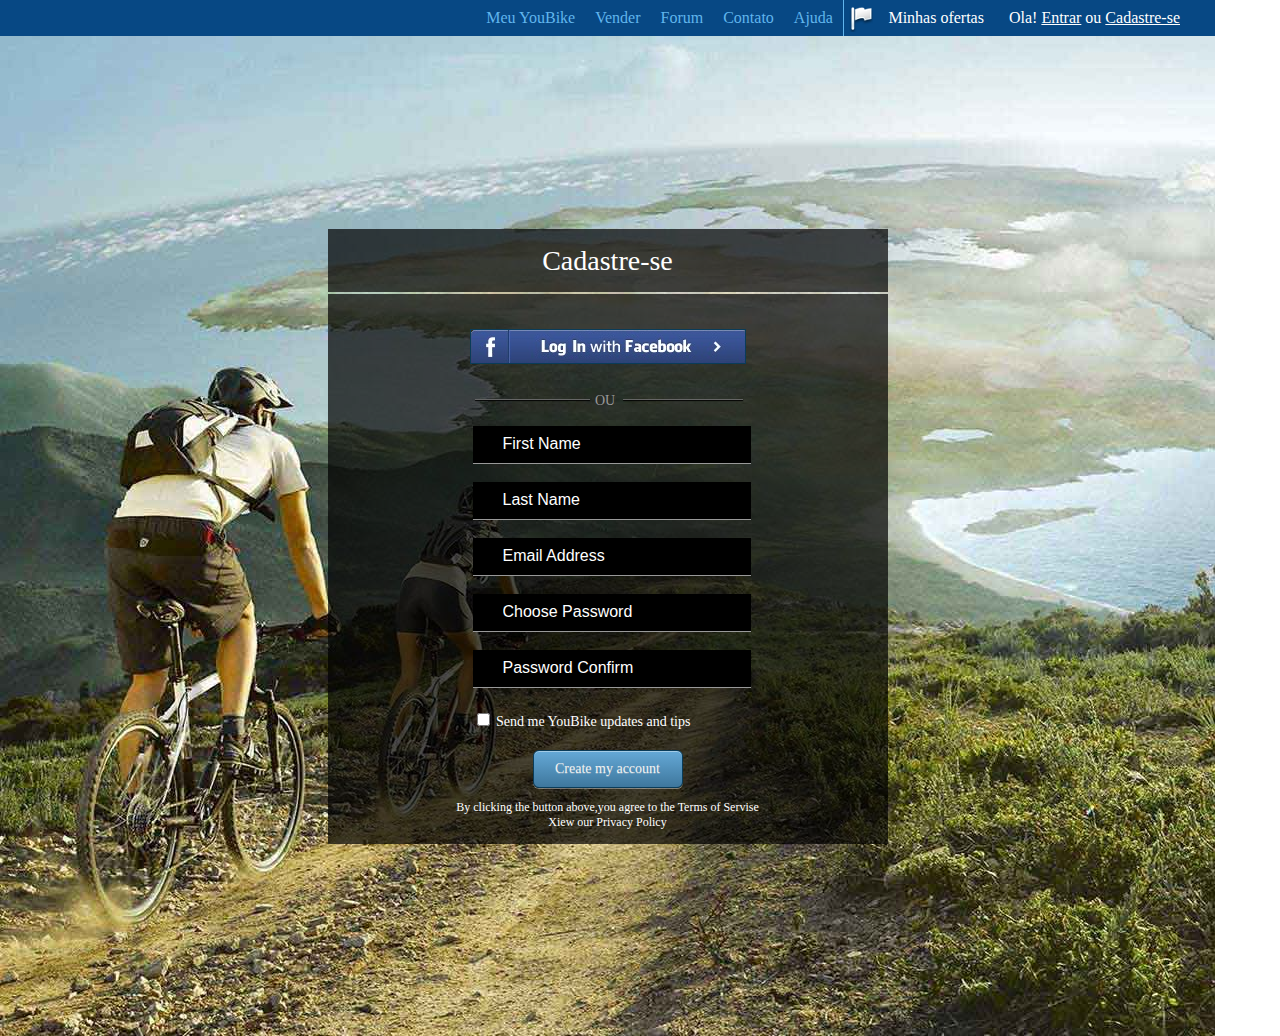
==== Cadastre/index.html @ 14b41f23 "added home work 5" ====
<!DOCTYPE html>
<html lang="en">
<head>
	<meta charset="UTF-8">
	<title>Home work 5</title>
	<link rel="stylesheet" type="text/css" href="css/reset.css">
	<link rel="stylesheet" type="text/css" href="css/style.css">
<style>
	.btn{
    width: 276px;
    height: 35px;
    border: 1px solid #0a3c59;
    background: url("img/facebook.png");
    cursor:pointer;
    color: rgba(0, 0, 0, 0);
    }
	.container{
		background-image: url("img/bg.jpg");
}
	</style>
	</head>
	

<body>
	<header>
		<div class="top_menu">
			<ul class="top">
				<li>
					<a href="#">
						Ola!
						<span>Entrar</span>
						ou
						<span>Cadastre-se</span>
					</a>
				</li>
				<li>
					<a class="Minhas" href="#">
						<img src="img/flag.png" alt=""><p>Minhas ofertas</p></a>
				</li>
				<li>
					<a href="#">Ajuda</a>
				</li>
				<li>
					<a href="#">Contato</a>
				</li>
				<li>
					<a href="#">Forum</a>
				</li>
				<li>
					<a href="#">Vender</a>
				</li>
				<li>
					<a href="#">Meu YouBike</a>
				</li>

			</ul>
		</div>
	</header>
	<div class="container">
		<div class="box">
			<div class="name">
				<h1>Cadastre-se</h1>
			</div>
			<div class="input">
			  <div class="facebook">
				<button class="btn">Отправить</button>
			</div>
				<div class="ou">
					<div class="line1"></div>
					<div class="line2"></div>
					<p>OU</p>
				</div>
				<form action="/">
					<input class="fname" type="text" name="first_name" placeholder ="First Name">
					<input class="lname" type="text" name="last_name" placeholder="Last Name">
					<input class="mail" type="email" name="email" placeholder="Email Address">
					<input class="pass" type="password" name="password" placeholder="Choose Password">
					<input class="cpass" type="password" name="conf_pass" placeholder="Password Confirm">
					<div class="chk">
						<input class="subsc" type="checkbox" name="subscribe" id="sub">
						<label for="sub">Send me YouBike updates and tips</label>
					</div>
					<button class="btn_acc">Create my account</button>
					<div class="btn_text">
						<p>By clicking the button above,you agree to the Terms of Servise</p>
						<p>Xiew our Privacy Policy</p>
					</div>
				</form>
			</div>
		</div>
	</div>
</body>
</html>
---- Cadastre/css/style.css ----
@font-face {
    font-family: 'Helvetica Neu Regular';
    src: url('fonts/helveticaneue-thin-webfont.woff2') format('woff2'),
         url('fonts/helveticaneue-thin-webfont.woff') format('woff'),
         url('fonts/helveticaneue-thin-webfont.ttf') format('truetype');
    font-weight: normal;
    font-style: normal;
}
html{
	height: 100%;
}
body{
	margin: 0;
	padding: 0;
	height: 100%;
	font-family: "Helvetica Neu Regular", tahoma;
	font-size: 14px;
	}
header{
	width: 1215px;
	height: 36px;
}
.top_menu{
	width: 1215px;
	background: #074884;
	height: 100%;
}
.top{
	height: 100%;
	display: block;
}
.top_menu ul{
	display: block;
    margin: 0;
    padding: 0;
} 
.top_menu li:nth-child(3):hover,
.top_menu li:nth-child(4):hover,
.top_menu li:nth-child(5):hover,
.top_menu li:nth-child(6):hover,
.top_menu li:nth-child(7):hover{
	background: #4eabda;
	color: white;

}
.top_menu li{
	height: 100%;
	float: right;
	padding-right: 10px;
	padding-left: 10px;
}
.top_menu li:nth-child(2){
	display: block;
	border-left: 1px solid #60b5ed;
	padding-left: 0;
	padding-top: 0;
	width: 140px;
	margin-top: 0;
}
.top_menu li:nth-child(1){
	margin-right: 25px;
}
.top_menu a:hover{
	color: white;
}
.top_menu li:nth-child(1):hover,
.top_menu li:nth-child(2):hover{
	background: linear-gradient(to top, #2e7ac4, #4faedb);
}
.top_menu img{
	margin-top: 5px;
}
.top_menu a{
	line-height: 35px;
	display: block;
	height: 100%;
	text-decoration: none;
	color: #60b5ed;
	font-size: 16px;
}
.top_menu > ul > li > a > span{
	text-decoration: underline;
}
.top_menu > ul > li:nth-child(1) a,
.top_menu > ul > li:nth-child(2) a{
	color: white;
	text-decoration: none;
	padding-left: 5px;
}

li p{
	margin: 0;
	display: block;
	float: right;
	margin-top: 0px;
}

.container{
	background-image: url("img/bg.jpg");
	width: 1215px;
	height: 1000px;
	display: flex;
    align-items: center;
    justify-content: center;
}
.box{
    
	width: 560px;
	height: 615px;
}
.name{
	height: 63px;
	text-align: center;
	background: rgba(0, 0, 0, 0.7);
	margin: 0;
	color: #ffffff;
	}
.name h1{
	margin: 0;
	line-height: 63px;
	font-weight: 300;
}
.input{
	height: 515px;
	margin-top: 2px;
	background: rgba(0, 0, 0, 0.7);
	padding-top: 35px;
}
.facebook{
	width: 276px;
	height: 35px;
	margin: 0 auto;
}


.line1{
	width: 115px;
	float: left;
	border-bottom: 1px solid #666666;
 	box-shadow: 0px 1px 1px 0px #000000;
  	margin-left: 147px;
	margin-top: 5px;
}
.line2{
	width: 120px;
	float: right;
	border-bottom: 1px solid #666666;
 	box-shadow: 0px 1px 1px 0px #000000;
	margin-right: 145px;
	margin-top: 5px;
}
.ou p{
	color: #999999;
	margin: 0 auto;
	margin-top: 30px;
	width: 25px;
}
.fname,
.lname,
.mail,
.pass,
.cpass
{
	width: 246px;
	height: 35px;
	margin-left:145px;
	margin-top: 18px;
	padding-left: 30px;
	background: #000;
	color: #fff;
	border-top: 0;
	border-left: 0;
	border-right: 0;
	border-bottom: 1px solid #999999;
}
.subsc{
	color: #fff;
	display: inline-block;
	}
.chk{
	width: 276px;
	height: 35px;
	margin-left:145px;
	margin-top: 22px;
}
.btn_acc{
	margin-left: 205px;
	margin-top: 5px;
	width: 150px;
   height: 38px;
   border: 1px solid #0a3c59;
   background: #3e779d;
   background: -webkit-gradient(linear, left top, left bottom, from(#65a9d7), to(#3e779d));
   background: -webkit-linear-gradient(to top, #2e7ac4, #4eabda);
   background: -moz-linear-gradient(to top, #2e7ac4, #4eabda);
   background: -ms-linear-gradient(to top, #2e7ac4, #4eabda);
   background: -o-linear-gradient(to top, #2e7ac4, #4eabda);
   background-image: -ms-linear-gradient(to top, #2e7ac4 0%, #4eabda 100%);
   /*padding: 12px 24px;*/
   -webkit-border-radius: 6px;
   -moz-border-radius: 6px;
   border-radius: 6px;
   -webkit-box-shadow: rgba(255,255,255,0.4) 0 1px 0, inset rgba(255,255,255,0.4) 0 1px 0;
   -moz-box-shadow: rgba(255,255,255,0.4) 0 1px 0, inset rgba(255,255,255,0.4) 0 1px 0;
   box-shadow: rgba(255,255,255,0.4) 0 1px 0, inset rgba(255,255,255,0.4) 0 1px 0;
   text-shadow: #7ea4bd 0 1px 0;
   color: #eff1f2;
   font-size: 14px;
   font-family: "Helvetica Neu Regular", tahoma;
   text-decoration: none;
   vertical-align: middle;
}
label{
	color: white;
}
.fname:focus,
.lname:focus,
.mail:focus,
.pass:focus,
.cpass:focus{
	background: #1b5288;
-webkit-box-shadow: 0px 0px 13px 3px rgba(104,155,204,1);
-moz-box-shadow: 0px 0px 13px 3px rgba(104,155,204,1);
box-shadow: 0px 0px 13px 3px rgba(104,155,204,1);
}
::-webkit-input-placeholder
{
font-size: 16px;
color: #fff;
}
::-moz-placeholder
{
font-size: 16px;
color: #fff;
}
:-moz-placeholder
{
font-size: 16px;
color: #fff;
}
:-ms-input-placeholder
{
font-size: 16px;
color: #fff;
}
.btn_text p{
	color:#fff;
	font-size:12px;
	text-align: center;
	line-height: 15px;
	margin: 0;
}
.btn_text{
	margin-top: 12px;
}
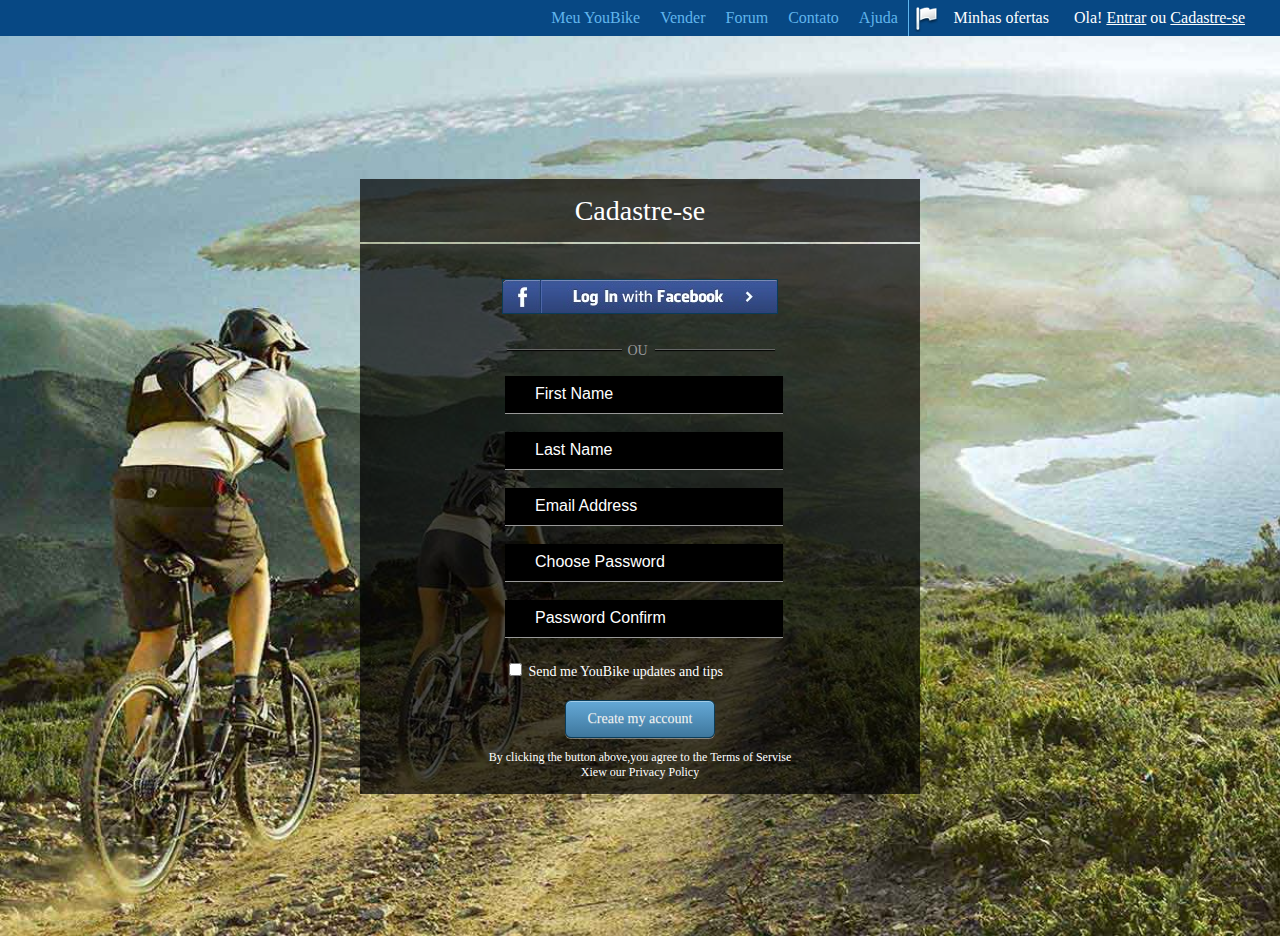
==== commit b3153c33: "correction_1" ====
--- a/Cadastre/index.html
+++ b/Cadastre/index.html
@@ -2,6 +2,7 @@
 <html lang="en">
 <head>
 	<meta charset="UTF-8">
+	<meta name="vieport" content="width=device-width, initial-scale=1.0">
 	<title>Home work 5</title>
 	<link rel="stylesheet" type="text/css" href="css/reset.css">
 	<link rel="stylesheet" type="text/css" href="css/style.css">
@@ -14,8 +15,18 @@
     cursor:pointer;
     color: rgba(0, 0, 0, 0);
     }
-	.container{
-		background-image: url("img/bg.jpg");
+	body>.container{
+		/*background-image: url("img/bg.jpg");*/
+		
+	margin: 0;
+	padding: 0;
+	/*height: 100%;*/
+	font-family: "Helvetica Neu Regular", tahoma;
+	font-size: 14px;
+	background: url("img/bg.jpg") no-repeat center center;
+	height: 100vh;
+	background-size: cover;
+	
 }
 	</style>
 	</head>
@@ -71,11 +82,11 @@
 					<p>OU</p>
 				</div>
 				<form action="/">
-					<input class="fname" type="text" name="first_name" placeholder ="First Name">
-					<input class="lname" type="text" name="last_name" placeholder="Last Name">
-					<input class="mail" type="email" name="email" placeholder="Email Address">
-					<input class="pass" type="password" name="password" placeholder="Choose Password">
-					<input class="cpass" type="password" name="conf_pass" placeholder="Password Confirm">
+					<input class="fname" type="text" name="first_name" required placeholder ="First Name">
+					<input class="lname" type="text" name="last_name" required placeholder="Last Name">
+					<input class="mail" type="email" name="email" required placeholder="Email Address">
+					<input class="pass" type="password" name="password" required placeholder="Choose Password">
+					<input class="cpass" type="password" name="conf_pass" required placeholder="Password Confirm">
 					<div class="chk">
 						<input class="subsc" type="checkbox" name="subscribe" id="sub">
 						<label for="sub">Send me YouBike updates and tips</label>
--- a/Cadastre/css/style.css
+++ b/Cadastre/css/style.css
@@ -12,16 +12,19 @@
 body{
 	margin: 0;
 	padding: 0;
-	height: 100%;
+	/*height: 100%;*/
 	font-family: "Helvetica Neu Regular", tahoma;
 	font-size: 14px;
+	background: url("img/bg.jpg") no-repeat center center;
+	/*height: 100vh;*/
+	background-size: cover;
 	}
 header{
-	width: 1215px;
+	/*width: 1215px;*/
 	height: 36px;
 }
 .top_menu{
-	width: 1215px;
+	/*width: 1215px;*/
 	background: #074884;
 	height: 100%;
 }
@@ -96,9 +99,9 @@
 }
 
 .container{
-	background-image: url("img/bg.jpg");
+/*	background-image: url("img/bg_full.jpg") no-repeat center center;
 	width: 1215px;
-	height: 1000px;
+	height: 1000px;*/
 	display: flex;
     align-items: center;
     justify-content: center;
